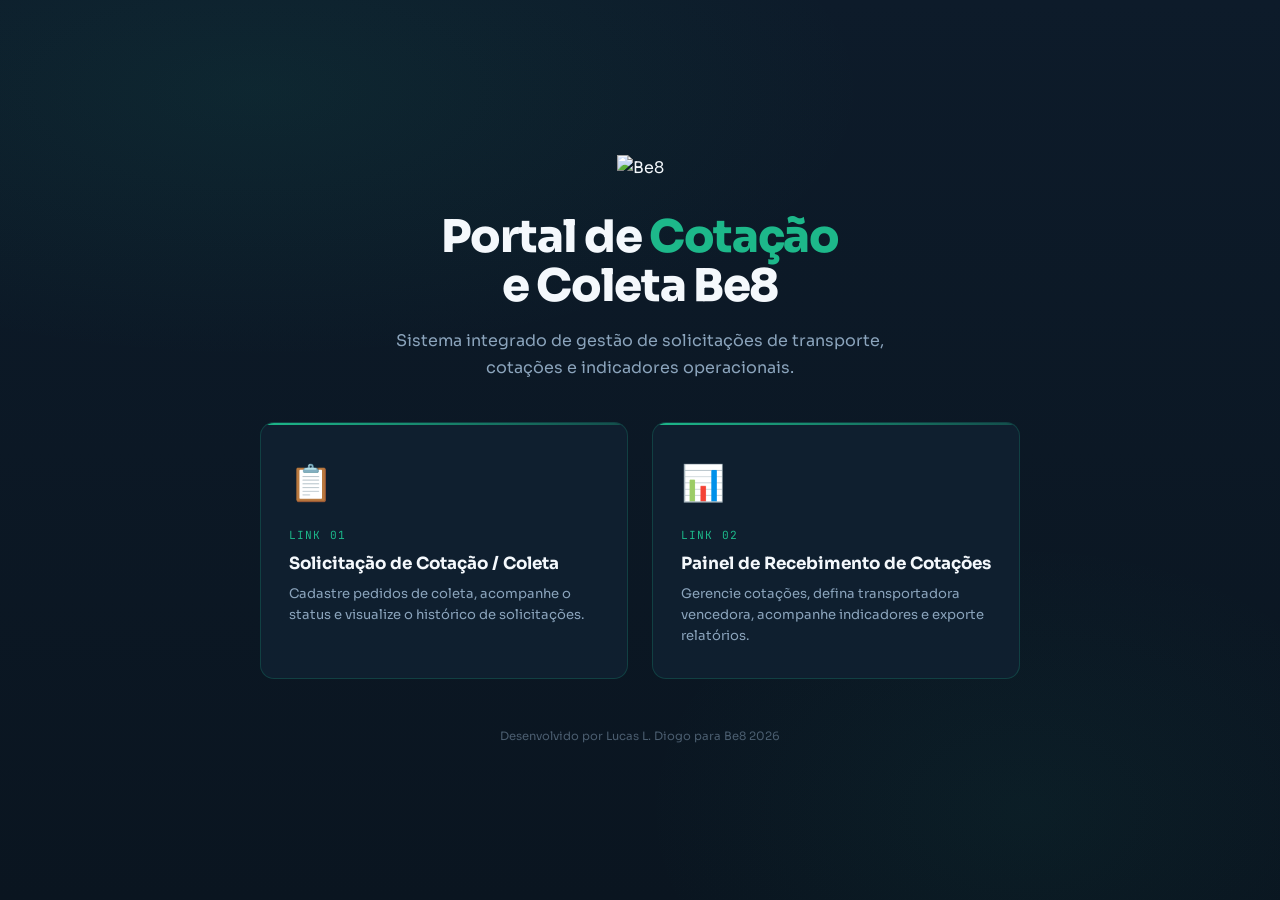
==== index.html @ 76dbeb16 "Add files via upload" ====
<!DOCTYPE html>
<html lang="pt-BR">
<head>
  <meta charset="UTF-8" />
  <meta name="viewport" content="width=device-width, initial-scale=1.0" />
  <title>Portal Be8 — Cotação & Coleta</title>
  <link rel="stylesheet" href="styles.css" />
  <link rel="icon" href="assets/logo-be8.png" />
  <style>
    .landing {
      min-height: 100vh;
      display: flex;
      flex-direction: column;
      align-items: center;
      justify-content: center;
      position: relative;
      z-index: 1;
      padding: 2rem;
      text-align: center;
    }

    .landing-logo { margin-bottom: 2rem; }
    .landing-logo img { height: 70px; object-fit: contain; }

    .landing h1 {
      font-size: clamp(1.8rem, 4vw, 2.8rem);
      font-weight: 800;
      letter-spacing: -0.03em;
      line-height: 1.1;
      margin-bottom: 1rem;
    }

    .landing h1 em {
      font-style: normal;
      color: var(--teal);
    }

    .landing p {
      color: var(--slate);
      font-size: 1rem;
      max-width: 500px;
      margin: 0 auto 2.5rem;
      line-height: 1.7;
    }

    .portal-cards {
      display: grid;
      grid-template-columns: repeat(auto-fit, minmax(280px, 1fr));
      gap: 1.5rem;
      width: 100%;
      max-width: 760px;
      margin-bottom: 3rem;
    }

    .portal-link {
      background: var(--card-bg);
      border: 1px solid var(--card-border);
      border-radius: var(--radius);
      padding: 2rem 1.75rem;
      text-decoration: none;
      color: inherit;
      text-align: left;
      transition: var(--transition);
      position: relative;
      overflow: hidden;
      display: block;
    }

    .portal-link::before {
      content: '';
      position: absolute;
      top: 0; left: 0; right: 0;
      height: 2px;
      background: linear-gradient(90deg, var(--teal), rgba(29,184,138,0.3));
      transition: var(--transition);
    }

    .portal-link:hover {
      border-color: var(--teal-line);
      transform: translateY(-4px);
      box-shadow: 0 12px 40px rgba(0,0,0,0.5), 0 0 0 1px rgba(29,184,138,0.15);
    }

    .portal-link:hover::before { opacity: 1; }

    .link-icon {
      font-size: 2.2rem;
      margin-bottom: 1rem;
      display: block;
    }

    .link-num {
      font-family: var(--font-mono);
      font-size: 0.7rem;
      color: var(--teal);
      text-transform: uppercase;
      letter-spacing: 0.1em;
      margin-bottom: 8px;
    }

    .portal-link h3 {
      font-size: 1.05rem;
      font-weight: 700;
      color: var(--white);
      margin-bottom: 0.5rem;
      line-height: 1.3;
    }

    .portal-link p {
      font-size: 0.82rem;
      color: var(--slate);
      margin: 0;
      line-height: 1.6;
    }

    .link-arrow {
      position: absolute;
      bottom: 1.25rem;
      right: 1.25rem;
      color: var(--teal);
      font-size: 1.1rem;
      opacity: 0;
      transition: var(--transition);
      transform: translateX(-6px);
    }

    .portal-link:hover .link-arrow {
      opacity: 1;
      transform: translateX(0);
    }

    .version-tag {
      font-size: 0.72rem;
      color: var(--slate);
      opacity: 0.5;
    }
  </style>
</head>
<body>
  <div class="landing">
    <div class="landing-logo">
      <img src="assets/logo-be8.png" alt="Be8" />
    </div>

    <h1>Portal de <em>Cotação</em><br>e Coleta Be8</h1>
    <p>Sistema integrado de gestão de solicitações de transporte, cotações e indicadores operacionais.</p>

    <div class="portal-cards">
      <a href="solicitacao.html" class="portal-link">
        <span class="link-icon">📋</span>
        <div class="link-num">Link 01</div>
        <h3>Solicitação de Cotação / Coleta</h3>
        <p>Cadastre pedidos de coleta, acompanhe o status e visualize o histórico de solicitações.</p>
        <span class="link-arrow">→</span>
      </a>

      <a href="painel.html" class="portal-link">
        <span class="link-icon">📊</span>
        <div class="link-num">Link 02</div>
        <h3>Painel de Recebimento de Cotações</h3>
        <p>Gerencie cotações, defina transportadora vencedora, acompanhe indicadores e exporte relatórios.</p>
        <span class="link-arrow">→</span>
      </a>
    </div>

    <div class="version-tag">Desenvolvido por Lucas L. Diogo para Be8 2026</div>
  </div>
</body>
</html>
---- styles.css ----
/* ============================================================
   styles.css — Estilos globais Be8 Portal
   Desenvolvido por Lucas L. Diogo para Be8 2026
   ============================================================ */

@import url('https://fonts.googleapis.com/css2?family=Sora:wght@300;400;500;600;700;800&family=JetBrains+Mono:wght@400;500&display=swap');

/* ─── RESET & VARIABLES ─────────────────────────────────── */
*, *::before, *::after { box-sizing: border-box; margin: 0; padding: 0; }

:root {
  --navy:       #0D1B2A;
  --navy-mid:   #112233;
  --navy-light: #1A3050;
  --teal:       #1DB88A;
  --teal-dark:  #16916C;
  --teal-glow:  rgba(29,184,138,0.18);
  --teal-line:  rgba(29,184,138,0.35);
  --white:      #F4F8FC;
  --white-dim:  rgba(244,248,252,0.65);
  --slate:      #8BA4BC;
  --card-bg:    rgba(17,34,51,0.82);
  --card-border:rgba(29,184,138,0.22);
  --shadow:     0 8px 32px rgba(0,0,0,0.45);
  --shadow-sm:  0 2px 12px rgba(0,0,0,0.3);
  --radius:     14px;
  --radius-sm:  8px;
  --font:       'Sora', sans-serif;
  --font-mono:  'JetBrains Mono', monospace;
  --transition: 0.22s cubic-bezier(.4,0,.2,1);

  /* Status colors */
  --s-atratar:   #64B5F6;
  --s-cotacao:   #FFD54F;
  --s-aprovacao: #CE93D8;
  --s-coleta:    #80DEEA;
  --s-transito:  #FFAB40;
  --s-entregue:  #A5D6A7;
  --s-cancelado: #EF9A9A;
}

html { scroll-behavior: smooth; }

body {
  font-family: var(--font);
  background: var(--navy);
  color: var(--white);
  min-height: 100vh;
  overflow-x: hidden;
  line-height: 1.6;
}

/* ─── BACKGROUND MESH ────────────────────────────────────── */
body::before {
  content: '';
  position: fixed;
  inset: 0;
  background:
    radial-gradient(ellipse 80% 50% at 20% 10%, rgba(29,184,138,0.08) 0%, transparent 60%),
    radial-gradient(ellipse 60% 60% at 80% 90%, rgba(29,184,138,0.05) 0%, transparent 50%),
    linear-gradient(180deg, #0D1B2A 0%, #0a1520 100%);
  pointer-events: none;
  z-index: 0;
}

/* ─── HEADER ─────────────────────────────────────────────── */
.site-header {
  position: sticky;
  top: 0;
  z-index: 100;
  background: rgba(13,27,42,0.92);
  backdrop-filter: blur(16px);
  border-bottom: 1px solid var(--card-border);
  padding: 0 2rem;
  height: 64px;
  display: flex;
  align-items: center;
  justify-content: space-between;
}

.header-logo {
  display: flex;
  align-items: center;
  gap: 12px;
}

.header-logo img {
  height: 38px;
  object-fit: contain;
}

.header-logo .sys-name {
  font-size: 0.75rem;
  font-weight: 500;
  color: var(--slate);
  letter-spacing: 0.08em;
  text-transform: uppercase;
  border-left: 1px solid var(--card-border);
  padding-left: 12px;
  line-height: 1.3;
}

.header-nav {
  display: flex;
  align-items: center;
  gap: 8px;
}

.btn-nav {
  display: flex;
  align-items: center;
  gap: 6px;
  padding: 7px 16px;
  border-radius: var(--radius-sm);
  border: 1px solid var(--card-border);
  background: transparent;
  color: var(--white-dim);
  font-family: var(--font);
  font-size: 0.8rem;
  font-weight: 500;
  cursor: pointer;
  transition: var(--transition);
  text-decoration: none;
}

.btn-nav:hover {
  background: var(--teal-glow);
  border-color: var(--teal);
  color: var(--white);
}

.btn-nav.active {
  background: var(--teal-glow);
  border-color: var(--teal);
  color: var(--teal);
}

/* ─── MAIN LAYOUT ────────────────────────────────────────── */
.main-wrap {
  position: relative;
  z-index: 1;
  min-height: calc(100vh - 64px);
  padding: 2rem;
  max-width: 1600px;
  margin: 0 auto;
}

/* ─── PAGE TITLE ─────────────────────────────────────────── */
.page-title {
  margin-bottom: 2rem;
}

.page-title h1 {
  font-size: 1.7rem;
  font-weight: 700;
  letter-spacing: -0.02em;
  color: var(--white);
  display: flex;
  align-items: center;
  gap: 12px;
}

.page-title h1 .title-icon {
  width: 36px;
  height: 36px;
  background: var(--teal-glow);
  border: 1px solid var(--teal-line);
  border-radius: var(--radius-sm);
  display: flex;
  align-items: center;
  justify-content: center;
  color: var(--teal);
  font-size: 1rem;
}

.page-title p {
  font-size: 0.85rem;
  color: var(--slate);
  margin-top: 4px;
  margin-left: 48px;
}

/* ─── CARDS ──────────────────────────────────────────────── */
.card {
  background: var(--card-bg);
  border: 1px solid var(--card-border);
  border-radius: var(--radius);
  backdrop-filter: blur(12px);
  box-shadow: var(--shadow);
  transition: var(--transition);
}

.card:hover {
  border-color: var(--teal-line);
  box-shadow: 0 8px 40px rgba(0,0,0,0.5), 0 0 0 1px rgba(29,184,138,0.12);
}

.card-header {
  padding: 1.25rem 1.5rem;
  border-bottom: 1px solid var(--card-border);
  display: flex;
  align-items: center;
  justify-content: space-between;
  gap: 12px;
}

.card-header h2 {
  font-size: 0.95rem;
  font-weight: 600;
  color: var(--white);
  display: flex;
  align-items: center;
  gap: 8px;
}

.card-header h2 span.icon {
  color: var(--teal);
}

.card-body {
  padding: 1.5rem;
}

/* ─── KPI CARDS ──────────────────────────────────────────── */
.kpi-grid {
  display: grid;
  grid-template-columns: repeat(auto-fill, minmax(160px, 1fr));
  gap: 1rem;
  margin-bottom: 2rem;
}

.kpi-card {
  background: var(--card-bg);
  border: 1px solid var(--card-border);
  border-radius: var(--radius);
  padding: 1.2rem 1.3rem;
  position: relative;
  overflow: hidden;
  transition: var(--transition);
  cursor: default;
}

.kpi-card::before {
  content: '';
  position: absolute;
  top: 0; left: 0; right: 0;
  height: 2px;
  background: linear-gradient(90deg, var(--teal), transparent);
}

.kpi-card:hover {
  transform: translateY(-2px);
  border-color: var(--teal-line);
  box-shadow: var(--shadow);
}

.kpi-card .kpi-icon {
  font-size: 1.3rem;
  margin-bottom: 10px;
  opacity: 0.7;
}

.kpi-card .kpi-val {
  font-size: 1.8rem;
  font-weight: 700;
  color: var(--white);
  line-height: 1;
  font-variant-numeric: tabular-nums;
}

.kpi-card .kpi-val.green { color: var(--teal); }
.kpi-card .kpi-val.amber { color: #FFD54F; }
.kpi-card .kpi-val.red   { color: #EF9A9A; }

.kpi-card .kpi-label {
  font-size: 0.72rem;
  color: var(--slate);
  text-transform: uppercase;
  letter-spacing: 0.07em;
  margin-top: 6px;
  font-weight: 500;
}

/* ─── FORMS ──────────────────────────────────────────────── */
.form-grid {
  display: grid;
  grid-template-columns: repeat(auto-fill, minmax(260px, 1fr));
  gap: 1rem;
}

.form-grid-2 { grid-template-columns: repeat(2, 1fr); }
.form-grid-3 { grid-template-columns: repeat(3, 1fr); }

.form-group {
  display: flex;
  flex-direction: column;
  gap: 6px;
}

.form-group.full { grid-column: 1 / -1; }
.form-group.span2 { grid-column: span 2; }

label {
  font-size: 0.76rem;
  font-weight: 600;
  color: var(--slate);
  text-transform: uppercase;
  letter-spacing: 0.06em;
}

label .req {
  color: var(--teal);
  margin-left: 2px;
}

input, select, textarea {
  background: rgba(13,27,42,0.8);
  border: 1px solid rgba(139,164,188,0.25);
  border-radius: var(--radius-sm);
  color: var(--white);
  font-family: var(--font);
  font-size: 0.88rem;
  padding: 10px 14px;
  outline: none;
  transition: var(--transition);
  width: 100%;
}

input:focus, select:focus, textarea:focus {
  border-color: var(--teal);
  box-shadow: 0 0 0 3px var(--teal-glow);
}

input.error, select.error, textarea.error {
  border-color: #EF9A9A;
  box-shadow: 0 0 0 3px rgba(239,154,154,0.15);
}

input::placeholder, textarea::placeholder {
  color: var(--slate);
  opacity: 0.5;
}

select option { background: var(--navy-mid); }

textarea { resize: vertical; min-height: 80px; }

.field-error {
  font-size: 0.72rem;
  color: #EF9A9A;
  margin-top: 2px;
}

/* ─── BUTTONS ────────────────────────────────────────────── */
.btn {
  display: inline-flex;
  align-items: center;
  justify-content: center;
  gap: 7px;
  padding: 10px 20px;
  border-radius: var(--radius-sm);
  border: none;
  font-family: var(--font);
  font-size: 0.85rem;
  font-weight: 600;
  cursor: pointer;
  transition: var(--transition);
  white-space: nowrap;
  text-decoration: none;
}

.btn-primary {
  background: linear-gradient(135deg, var(--teal) 0%, var(--teal-dark) 100%);
  color: #fff;
  box-shadow: 0 4px 16px rgba(29,184,138,0.3);
}

.btn-primary:hover {
  transform: translateY(-1px);
  box-shadow: 0 6px 24px rgba(29,184,138,0.45);
}

.btn-secondary {
  background: transparent;
  border: 1px solid var(--card-border);
  color: var(--white-dim);
}

.btn-secondary:hover {
  background: var(--teal-glow);
  border-color: var(--teal);
  color: var(--white);
}

.btn-danger {
  background: rgba(239,154,154,0.12);
  border: 1px solid rgba(239,154,154,0.3);
  color: #EF9A9A;
}

.btn-danger:hover {
  background: rgba(239,154,154,0.22);
}

.btn-icon {
  padding: 8px;
  background: transparent;
  border: 1px solid var(--card-border);
  color: var(--slate);
}

.btn-icon:hover {
  background: var(--teal-glow);
  border-color: var(--teal);
  color: var(--teal);
}

.btn-sm { padding: 6px 14px; font-size: 0.78rem; }
.btn-lg { padding: 13px 28px; font-size: 0.95rem; }

.btn:disabled {
  opacity: 0.45;
  cursor: not-allowed;
  transform: none !important;
}

.btn-row {
  display: flex;
  gap: 10px;
  flex-wrap: wrap;
  align-items: center;
  margin-top: 1.5rem;
}

/* ─── STATUS BADGES ──────────────────────────────────────── */
.badge {
  display: inline-flex;
  align-items: center;
  gap: 5px;
  padding: 3px 10px;
  border-radius: 999px;
  font-size: 0.7rem;
  font-weight: 600;
  letter-spacing: 0.05em;
  text-transform: uppercase;
  white-space: nowrap;
}

.badge::before {
  content: '';
  width: 5px;
  height: 5px;
  border-radius: 50%;
  background: currentColor;
}

.badge-atratar   { background: rgba(100,181,246,0.18); color: var(--s-atratar); border: 1px solid rgba(100,181,246,0.3); }
.badge-cotacao   { background: rgba(255,213,79,0.18);  color: var(--s-cotacao);  border: 1px solid rgba(255,213,79,0.3); }
.badge-aprovacao { background: rgba(206,147,216,0.18); color: var(--s-aprovacao);border: 1px solid rgba(206,147,216,0.3); }
.badge-coleta    { background: rgba(128,222,234,0.18); color: var(--s-coleta);   border: 1px solid rgba(128,222,234,0.3); }
.badge-transito  { background: rgba(255,171,64,0.18);  color: var(--s-transito); border: 1px solid rgba(255,171,64,0.3); }
.badge-entregue  { background: rgba(165,214,167,0.18); color: var(--s-entregue); border: 1px solid rgba(165,214,167,0.3); }
.badge-cancelado { background: rgba(239,154,154,0.18); color: var(--s-cancelado);border: 1px solid rgba(239,154,154,0.3); }

/* ─── TABLE ──────────────────────────────────────────────── */
.table-wrap {
  overflow-x: auto;
  border-radius: var(--radius);
  border: 1px solid var(--card-border);
}

table {
  width: 100%;
  border-collapse: collapse;
  font-size: 0.82rem;
}

thead th {
  background: rgba(13,27,42,0.95);
  color: var(--slate);
  font-size: 0.7rem;
  font-weight: 600;
  text-transform: uppercase;
  letter-spacing: 0.08em;
  padding: 11px 14px;
  text-align: left;
  border-bottom: 1px solid var(--card-border);
  white-space: nowrap;
  cursor: pointer;
  user-select: none;
  transition: var(--transition);
}

thead th:hover { color: var(--teal); }
thead th.sorted { color: var(--teal); }
thead th .sort-icon { margin-left: 4px; opacity: 0.5; }

tbody tr {
  border-bottom: 1px solid rgba(29,184,138,0.08);
  transition: var(--transition);
}

tbody tr:hover { background: rgba(29,184,138,0.05); }

tbody td {
  padding: 10px 14px;
  color: var(--white-dim);
  white-space: nowrap;
  max-width: 200px;
  overflow: hidden;
  text-overflow: ellipsis;
}

tbody td.mono { font-family: var(--font-mono); font-size: 0.78rem; }

.table-actions { display: flex; gap: 6px; }

/* ─── PAGINATION ─────────────────────────────────────────── */
.pagination {
  display: flex;
  align-items: center;
  justify-content: space-between;
  padding: 1rem 1.5rem;
  border-top: 1px solid var(--card-border);
  font-size: 0.8rem;
  color: var(--slate);
}

.pagination-controls {
  display: flex;
  gap: 4px;
}

.page-btn {
  padding: 5px 10px;
  border-radius: var(--radius-sm);
  border: 1px solid var(--card-border);
  background: transparent;
  color: var(--white-dim);
  font-family: var(--font);
  font-size: 0.78rem;
  cursor: pointer;
  transition: var(--transition);
}

.page-btn:hover, .page-btn.active {
  background: var(--teal-glow);
  border-color: var(--teal);
  color: var(--teal);
}

.page-btn:disabled { opacity: 0.35; cursor: not-allowed; }

/* ─── MODAL ──────────────────────────────────────────────── */
.modal-overlay {
  position: fixed;
  inset: 0;
  background: rgba(0,0,0,0.75);
  backdrop-filter: blur(6px);
  z-index: 999;
  display: flex;
  align-items: flex-start;
  justify-content: center;
  padding: 1rem;
  overflow-y: auto;
  animation: fadeIn 0.2s ease;
}

.modal-overlay.hidden { display: none; }

@keyframes fadeIn {
  from { opacity: 0; }
  to   { opacity: 1; }
}

.modal {
  background: var(--navy-mid);
  border: 1px solid var(--card-border);
  border-radius: var(--radius);
  width: 100%;
  max-width: 900px;
  margin: auto;
  box-shadow: 0 24px 80px rgba(0,0,0,0.7);
  animation: slideUp 0.25s cubic-bezier(.4,0,.2,1);
}

@keyframes slideUp {
  from { transform: translateY(30px); opacity: 0; }
  to   { transform: translateY(0);    opacity: 1; }
}

.modal-header {
  padding: 1.25rem 1.5rem;
  border-bottom: 1px solid var(--card-border);
  display: flex;
  align-items: center;
  justify-content: space-between;
}

.modal-header h3 {
  font-size: 1rem;
  font-weight: 600;
  color: var(--white);
  display: flex;
  align-items: center;
  gap: 8px;
}

.modal-close {
  background: none;
  border: 1px solid var(--card-border);
  color: var(--slate);
  border-radius: var(--radius-sm);
  width: 32px;
  height: 32px;
  cursor: pointer;
  font-size: 1.1rem;
  display: flex;
  align-items: center;
  justify-content: center;
  transition: var(--transition);
}

.modal-close:hover { border-color: var(--teal); color: var(--teal); }

.modal-body { padding: 1.5rem; }
.modal-footer {
  padding: 1.25rem 1.5rem;
  border-top: 1px solid var(--card-border);
  display: flex;
  gap: 10px;
  justify-content: flex-end;
}

/* ─── SOLICITAÇÃO CARD (Link 1) ──────────────────────────── */
.soli-card {
  background: var(--card-bg);
  border: 1px solid var(--card-border);
  border-radius: var(--radius);
  padding: 1.25rem 1.5rem;
  transition: var(--transition);
  position: relative;
  overflow: hidden;
}

.soli-card::before {
  content: '';
  position: absolute;
  left: 0; top: 0; bottom: 0;
  width: 3px;
  background: var(--teal);
}

.soli-card:hover { border-color: var(--teal-line); box-shadow: var(--shadow); }

.soli-card-header {
  display: flex;
  align-items: center;
  justify-content: space-between;
  margin-bottom: 1rem;
  flex-wrap: wrap;
  gap: 8px;
}

.soli-card-id {
  font-family: var(--font-mono);
  font-size: 0.8rem;
  color: var(--teal);
  background: var(--teal-glow);
  padding: 3px 10px;
  border-radius: 999px;
  border: 1px solid var(--teal-line);
}

.soli-card-info {
  display: grid;
  grid-template-columns: repeat(auto-fill, minmax(180px, 1fr));
  gap: 0.75rem;
  font-size: 0.82rem;
}

.soli-info-item { display: flex; flex-direction: column; gap: 2px; }
.soli-info-label { font-size: 0.68rem; color: var(--slate); text-transform: uppercase; letter-spacing: 0.06em; font-weight: 600; }
.soli-info-val { color: var(--white); font-weight: 500; }

.soli-winner {
  margin-top: 1rem;
  background: rgba(29,184,138,0.08);
  border: 1px solid var(--teal-line);
  border-radius: var(--radius-sm);
  padding: 0.85rem 1rem;
  font-size: 0.82rem;
  color: var(--teal);
  display: flex;
  align-items: center;
  gap: 8px;
}

/* ─── PAINEL CARD ────────────────────────────────────────── */
.painel-card {
  background: var(--card-bg);
  border: 1px solid var(--card-border);
  border-radius: var(--radius);
  transition: var(--transition);
  overflow: hidden;
}

.painel-card:hover { border-color: var(--teal-line); box-shadow: var(--shadow); }

.painel-card-header {
  padding: 1rem 1.25rem;
  border-bottom: 1px solid var(--card-border);
  display: flex;
  align-items: center;
  justify-content: space-between;
  flex-wrap: wrap;
  gap: 8px;
}

.painel-card-num {
  font-family: var(--font-mono);
  font-size: 0.78rem;
  color: var(--teal);
}

.painel-card-body { padding: 1.25rem; }

.cotacao-row {
  display: grid;
  grid-template-columns: 2fr 2fr 1fr;
  gap: 8px;
  align-items: end;
  margin-bottom: 8px;
}

.cotacao-label {
  font-size: 0.7rem;
  color: var(--slate);
  text-transform: uppercase;
  font-weight: 600;
  letter-spacing: 0.06em;
  margin-bottom: 4px;
}

.winner-select {
  display: flex;
  gap: 6px;
  margin-top: 6px;
}

.winner-btn {
  padding: 4px 10px;
  border-radius: 999px;
  border: 1px solid var(--card-border);
  background: transparent;
  color: var(--slate);
  font-size: 0.72rem;
  font-family: var(--font);
  cursor: pointer;
  transition: var(--transition);
  font-weight: 600;
}

.winner-btn:hover, .winner-btn.selected {
  background: var(--teal-glow);
  border-color: var(--teal);
  color: var(--teal);
}

/* ─── TABS ───────────────────────────────────────────────── */
.tabs {
  display: flex;
  border-bottom: 1px solid var(--card-border);
  margin-bottom: 1.5rem;
  gap: 0;
  overflow-x: auto;
}

.tab {
  padding: 10px 20px;
  border: none;
  background: none;
  color: var(--slate);
  font-family: var(--font);
  font-size: 0.82rem;
  font-weight: 600;
  cursor: pointer;
  border-bottom: 2px solid transparent;
  transition: var(--transition);
  white-space: nowrap;
  display: flex;
  align-items: center;
  gap: 6px;
}

.tab:hover { color: var(--white); }

.tab.active {
  color: var(--teal);
  border-bottom-color: var(--teal);
}

.tab-content { display: none; }
.tab-content.active { display: block; }

/* ─── SECTION DIVIDER ────────────────────────────────────── */
.section-title {
  font-size: 0.72rem;
  font-weight: 700;
  color: var(--teal);
  text-transform: uppercase;
  letter-spacing: 0.1em;
  margin-bottom: 1rem;
  display: flex;
  align-items: center;
  gap: 8px;
}

.section-title::after {
  content: '';
  flex: 1;
  height: 1px;
  background: var(--card-border);
}

/* ─── SEARCH & FILTER BAR ────────────────────────────────── */
.filter-bar {
  display: flex;
  align-items: center;
  gap: 10px;
  flex-wrap: wrap;
  margin-bottom: 1.25rem;
}

.search-input-wrap {
  position: relative;
  flex: 1;
  min-width: 200px;
}

.search-input-wrap input {
  padding-left: 36px;
}

.search-input-wrap .search-icon {
  position: absolute;
  left: 11px;
  top: 50%;
  transform: translateY(-50%);
  color: var(--slate);
  font-size: 0.9rem;
  pointer-events: none;
}

/* ─── UPLOAD ZONE ────────────────────────────────────────── */
.upload-zone {
  border: 2px dashed rgba(139,164,188,0.3);
  border-radius: var(--radius-sm);
  padding: 1.5rem;
  text-align: center;
  cursor: pointer;
  transition: var(--transition);
  color: var(--slate);
  font-size: 0.82rem;
}

.upload-zone:hover, .upload-zone.dragover {
  border-color: var(--teal);
  background: var(--teal-glow);
  color: var(--teal);
}

.upload-zone input[type="file"] { display: none; }

.upload-zone .upload-icon { font-size: 1.8rem; margin-bottom: 8px; }

/* ─── ALERTS ─────────────────────────────────────────────── */
.alert {
  padding: 12px 16px;
  border-radius: var(--radius-sm);
  font-size: 0.82rem;
  display: flex;
  align-items: flex-start;
  gap: 10px;
  animation: fadeIn 0.2s ease;
}

.alert-success { background: rgba(165,214,167,0.12); border: 1px solid rgba(165,214,167,0.3); color: #A5D6A7; }
.alert-error   { background: rgba(239,154,154,0.12); border: 1px solid rgba(239,154,154,0.3); color: #EF9A9A; }
.alert-info    { background: rgba(100,181,246,0.12); border: 1px solid rgba(100,181,246,0.3); color: #64B5F6; }
.alert-warn    { background: rgba(255,213,79,0.12);  border: 1px solid rgba(255,213,79,0.3);  color: #FFD54F; }

/* ─── LOADER ─────────────────────────────────────────────── */
.loader-overlay {
  position: fixed;
  inset: 0;
  background: rgba(13,27,42,0.85);
  backdrop-filter: blur(8px);
  z-index: 9999;
  display: flex;
  flex-direction: column;
  align-items: center;
  justify-content: center;
  gap: 16px;
}

.loader-overlay.hidden { display: none; }

.spinner {
  width: 42px;
  height: 42px;
  border: 3px solid var(--card-border);
  border-top-color: var(--teal);
  border-radius: 50%;
  animation: spin 0.75s linear infinite;
}

@keyframes spin { to { transform: rotate(360deg); } }

.loader-text {
  font-size: 0.85rem;
  color: var(--slate);
  letter-spacing: 0.05em;
}

/* ─── LOGIN SCREEN ───────────────────────────────────────── */
.login-wrap {
  min-height: 100vh;
  display: flex;
  align-items: center;
  justify-content: center;
  padding: 2rem;
  position: relative;
  z-index: 1;
}

.login-box {
  background: var(--card-bg);
  border: 1px solid var(--card-border);
  border-radius: var(--radius);
  padding: 2.5rem;
  width: 100%;
  max-width: 440px;
  text-align: center;
  box-shadow: var(--shadow);
  backdrop-filter: blur(16px);
}

.login-logo {
  margin-bottom: 1.5rem;
}

.login-logo img { height: 52px; object-fit: contain; }

.login-box h2 {
  font-size: 1.1rem;
  font-weight: 700;
  color: var(--white);
  margin-bottom: 0.4rem;
}

.login-box p {
  font-size: 0.82rem;
  color: var(--slate);
  margin-bottom: 2rem;
}

.login-form { text-align: left; display: flex; flex-direction: column; gap: 1rem; }

/* ─── CHARTS ─────────────────────────────────────────────── */
.chart-wrap {
  position: relative;
  height: 240px;
}

.charts-grid {
  display: grid;
  grid-template-columns: repeat(auto-fit, minmax(320px, 1fr));
  gap: 1rem;
  margin-bottom: 2rem;
}

/* ─── FOOTER ─────────────────────────────────────────────── */
.site-footer {
  text-align: center;
  padding: 1.5rem;
  font-size: 0.72rem;
  color: var(--slate);
  border-top: 1px solid var(--card-border);
  margin-top: 2rem;
}

/* ─── RESPONSIVE ─────────────────────────────────────────── */
@media (max-width: 768px) {
  .main-wrap { padding: 1rem; }
  .form-grid { grid-template-columns: 1fr; }
  .form-grid-2, .form-grid-3 { grid-template-columns: 1fr; }
  .kpi-grid { grid-template-columns: repeat(2, 1fr); }
  .cotacao-row { grid-template-columns: 1fr; }
  .filter-bar { flex-direction: column; }
  .charts-grid { grid-template-columns: 1fr; }
  .site-header { padding: 0 1rem; }
  .header-logo .sys-name { display: none; }
  .modal { margin: 0; border-radius: var(--radius) var(--radius) 0 0; }
}

/* ─── SCROLLBAR ──────────────────────────────────────────── */
::-webkit-scrollbar { width: 6px; height: 6px; }
::-webkit-scrollbar-track { background: var(--navy); }
::-webkit-scrollbar-thumb { background: rgba(139,164,188,0.3); border-radius: 3px; }
::-webkit-scrollbar-thumb:hover { background: var(--teal); }

/* ─── UTILITIES ──────────────────────────────────────────── */
.hidden { display: none !important; }
.flex { display: flex; }
.flex-center { display: flex; align-items: center; justify-content: center; }
.gap-8 { gap: 8px; }
.gap-12 { gap: 12px; }
.mt-1 { margin-top: 1rem; }
.mt-2 { margin-top: 2rem; }
.mb-1 { margin-bottom: 1rem; }
.mb-2 { margin-bottom: 2rem; }
.text-teal { color: var(--teal); }
.text-slate { color: var(--slate); }
.text-sm { font-size: 0.8rem; }
.text-xs { font-size: 0.72rem; }
.mono { font-family: var(--font-mono); }
.bold { font-weight: 700; }
.w-full { width: 100%; }
.grid-2 { display: grid; grid-template-columns: 1fr 1fr; gap: 1rem; }
.grid-3 { display: grid; grid-template-columns: 1fr 1fr 1fr; gap: 1rem; }
.separator { height: 1px; background: var(--card-border); margin: 1.5rem 0; }
.empty-state {
  text-align: center;
  padding: 3rem 1rem;
  color: var(--slate);
}
.empty-state .empty-icon { font-size: 2.5rem; margin-bottom: 1rem; opacity: 0.5; }
.empty-state p { font-size: 0.85rem; }
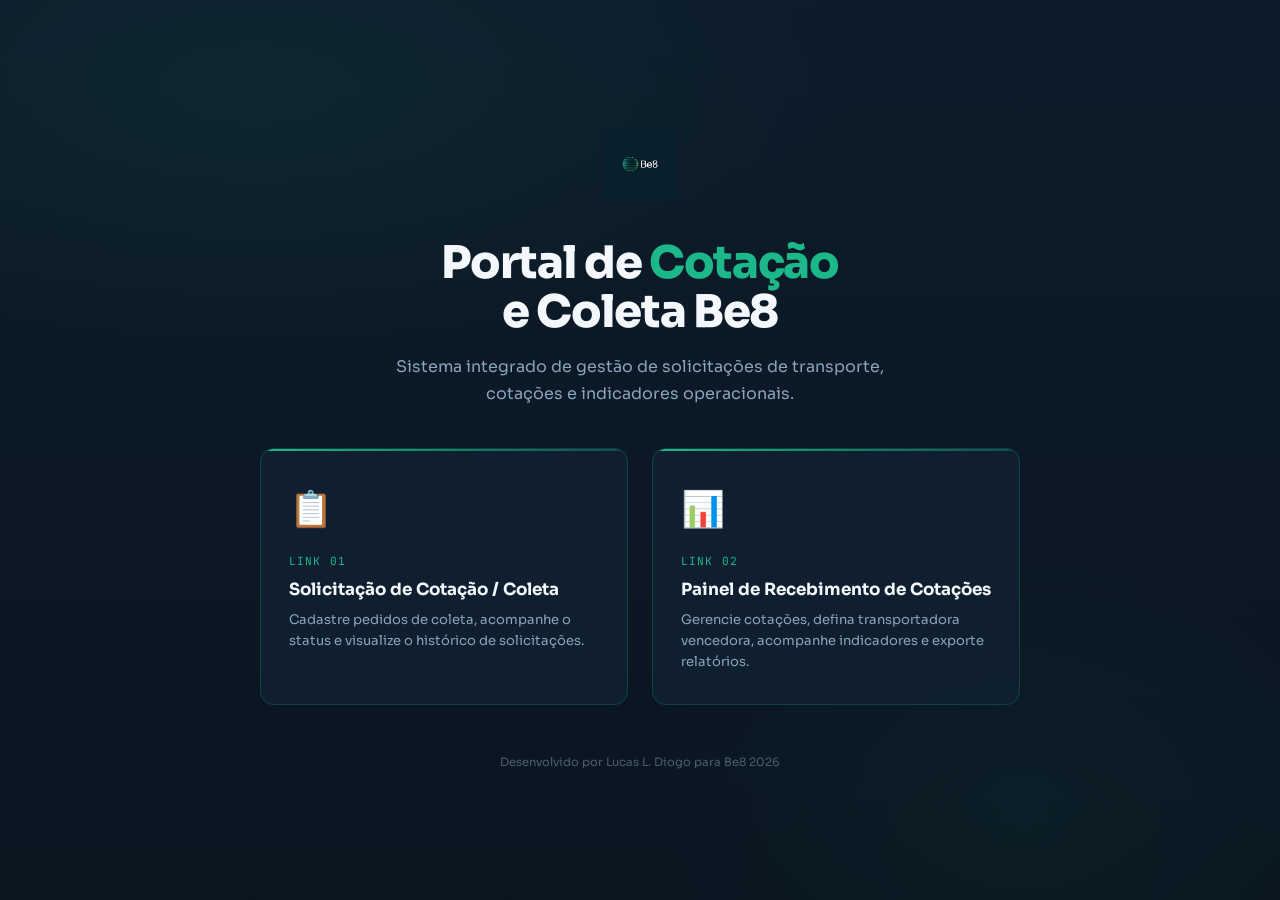
==== commit bff8cac0: "Add files via upload" ====
--- a/index.html
+++ b/index.html
@@ -4,8 +4,8 @@
   <meta charset="UTF-8" />
   <meta name="viewport" content="width=device-width, initial-scale=1.0" />
   <title>Portal Be8 — Cotação & Coleta</title>
-  <link rel="stylesheet" href="styles.css" />
-  <link rel="icon" href="assets/logo-be8.png" />
+  <link rel="stylesheet" href="estilos.css" />
+  <link rel="icon" href="assetslogo-be8.png.png" />
   <style>
     .landing {
       min-height: 100vh;
@@ -139,14 +139,14 @@
 <body>
   <div class="landing">
     <div class="landing-logo">
-      <img src="assets/logo-be8.png" alt="Be8" />
+      <img src="assetslogo-be8.png.png" alt="Be8" />
     </div>
 
     <h1>Portal de <em>Cotação</em><br>e Coleta Be8</h1>
     <p>Sistema integrado de gestão de solicitações de transporte, cotações e indicadores operacionais.</p>
 
     <div class="portal-cards">
-      <a href="solicitacao.html" class="portal-link">
+      <a href="solicitar.html" class="portal-link">
         <span class="link-icon">📋</span>
         <div class="link-num">Link 01</div>
         <h3>Solicitação de Cotação / Coleta</h3>
--- a/estilos.css
+++ b/estilos.css
@@ -0,0 +1,1039 @@
+/* ============================================================
+   styles.css — Estilos globais Be8 Portal
+   Desenvolvido por Lucas L. Diogo para Be8 2026
+   ============================================================ */
+
+@import url('https://fonts.googleapis.com/css2?family=Sora:wght@300;400;500;600;700;800&family=JetBrains+Mono:wght@400;500&display=swap');
+
+/* ─── RESET & VARIABLES ─────────────────────────────────── */
+*, *::before, *::after { box-sizing: border-box; margin: 0; padding: 0; }
+
+:root {
+  --navy:       #0D1B2A;
+  --navy-mid:   #112233;
+  --navy-light: #1A3050;
+  --teal:       #1DB88A;
+  --teal-dark:  #16916C;
+  --teal-glow:  rgba(29,184,138,0.18);
+  --teal-line:  rgba(29,184,138,0.35);
+  --white:      #F4F8FC;
+  --white-dim:  rgba(244,248,252,0.65);
+  --slate:      #8BA4BC;
+  --card-bg:    rgba(17,34,51,0.82);
+  --card-border:rgba(29,184,138,0.22);
+  --shadow:     0 8px 32px rgba(0,0,0,0.45);
+  --shadow-sm:  0 2px 12px rgba(0,0,0,0.3);
+  --radius:     14px;
+  --radius-sm:  8px;
+  --font:       'Sora', sans-serif;
+  --font-mono:  'JetBrains Mono', monospace;
+  --transition: 0.22s cubic-bezier(.4,0,.2,1);
+
+  /* Status colors */
+  --s-atratar:   #64B5F6;
+  --s-cotacao:   #FFD54F;
+  --s-aprovacao: #CE93D8;
+  --s-coleta:    #80DEEA;
+  --s-transito:  #FFAB40;
+  --s-entregue:  #A5D6A7;
+  --s-cancelado: #EF9A9A;
+}
+
+html { scroll-behavior: smooth; }
+
+body {
+  font-family: var(--font);
+  background: var(--navy);
+  color: var(--white);
+  min-height: 100vh;
+  overflow-x: hidden;
+  line-height: 1.6;
+}
+
+/* ─── BACKGROUND MESH ────────────────────────────────────── */
+body::before {
+  content: '';
+  position: fixed;
+  inset: 0;
+  background:
+    radial-gradient(ellipse 80% 50% at 20% 10%, rgba(29,184,138,0.08) 0%, transparent 60%),
+    radial-gradient(ellipse 60% 60% at 80% 90%, rgba(29,184,138,0.05) 0%, transparent 50%),
+    linear-gradient(180deg, #0D1B2A 0%, #0a1520 100%);
+  pointer-events: none;
+  z-index: 0;
+}
+
+/* ─── HEADER ─────────────────────────────────────────────── */
+.site-header {
+  position: sticky;
+  top: 0;
+  z-index: 100;
+  background: rgba(13,27,42,0.92);
+  backdrop-filter: blur(16px);
+  border-bottom: 1px solid var(--card-border);
+  padding: 0 2rem;
+  height: 64px;
+  display: flex;
+  align-items: center;
+  justify-content: space-between;
+}
+
+.header-logo {
+  display: flex;
+  align-items: center;
+  gap: 12px;
+}
+
+.header-logo img {
+  height: 38px;
+  object-fit: contain;
+}
+
+.header-logo .sys-name {
+  font-size: 0.75rem;
+  font-weight: 500;
+  color: var(--slate);
+  letter-spacing: 0.08em;
+  text-transform: uppercase;
+  border-left: 1px solid var(--card-border);
+  padding-left: 12px;
+  line-height: 1.3;
+}
+
+.header-nav {
+  display: flex;
+  align-items: center;
+  gap: 8px;
+}
+
+.btn-nav {
+  display: flex;
+  align-items: center;
+  gap: 6px;
+  padding: 7px 16px;
+  border-radius: var(--radius-sm);
+  border: 1px solid var(--card-border);
+  background: transparent;
+  color: var(--white-dim);
+  font-family: var(--font);
+  font-size: 0.8rem;
+  font-weight: 500;
+  cursor: pointer;
+  transition: var(--transition);
+  text-decoration: none;
+}
+
+.btn-nav:hover {
+  background: var(--teal-glow);
+  border-color: var(--teal);
+  color: var(--white);
+}
+
+.btn-nav.active {
+  background: var(--teal-glow);
+  border-color: var(--teal);
+  color: var(--teal);
+}
+
+/* ─── MAIN LAYOUT ────────────────────────────────────────── */
+.main-wrap {
+  position: relative;
+  z-index: 1;
+  min-height: calc(100vh - 64px);
+  padding: 2rem;
+  max-width: 1600px;
+  margin: 0 auto;
+}
+
+/* ─── PAGE TITLE ─────────────────────────────────────────── */
+.page-title {
+  margin-bottom: 2rem;
+}
+
+.page-title h1 {
+  font-size: 1.7rem;
+  font-weight: 700;
+  letter-spacing: -0.02em;
+  color: var(--white);
+  display: flex;
+  align-items: center;
+  gap: 12px;
+}
+
+.page-title h1 .title-icon {
+  width: 36px;
+  height: 36px;
+  background: var(--teal-glow);
+  border: 1px solid var(--teal-line);
+  border-radius: var(--radius-sm);
+  display: flex;
+  align-items: center;
+  justify-content: center;
+  color: var(--teal);
+  font-size: 1rem;
+}
+
+.page-title p {
+  font-size: 0.85rem;
+  color: var(--slate);
+  margin-top: 4px;
+  margin-left: 48px;
+}
+
+/* ─── CARDS ──────────────────────────────────────────────── */
+.card {
+  background: var(--card-bg);
+  border: 1px solid var(--card-border);
+  border-radius: var(--radius);
+  backdrop-filter: blur(12px);
+  box-shadow: var(--shadow);
+  transition: var(--transition);
+}
+
+.card:hover {
+  border-color: var(--teal-line);
+  box-shadow: 0 8px 40px rgba(0,0,0,0.5), 0 0 0 1px rgba(29,184,138,0.12);
+}
+
+.card-header {
+  padding: 1.25rem 1.5rem;
+  border-bottom: 1px solid var(--card-border);
+  display: flex;
+  align-items: center;
+  justify-content: space-between;
+  gap: 12px;
+}
+
+.card-header h2 {
+  font-size: 0.95rem;
+  font-weight: 600;
+  color: var(--white);
+  display: flex;
+  align-items: center;
+  gap: 8px;
+}
+
+.card-header h2 span.icon {
+  color: var(--teal);
+}
+
+.card-body {
+  padding: 1.5rem;
+}
+
+/* ─── KPI CARDS ──────────────────────────────────────────── */
+.kpi-grid {
+  display: grid;
+  grid-template-columns: repeat(auto-fill, minmax(160px, 1fr));
+  gap: 1rem;
+  margin-bottom: 2rem;
+}
+
+.kpi-card {
+  background: var(--card-bg);
+  border: 1px solid var(--card-border);
+  border-radius: var(--radius);
+  padding: 1.2rem 1.3rem;
+  position: relative;
+  overflow: hidden;
+  transition: var(--transition);
+  cursor: default;
+}
+
+.kpi-card::before {
+  content: '';
+  position: absolute;
+  top: 0; left: 0; right: 0;
+  height: 2px;
+  background: linear-gradient(90deg, var(--teal), transparent);
+}
+
+.kpi-card:hover {
+  transform: translateY(-2px);
+  border-color: var(--teal-line);
+  box-shadow: var(--shadow);
+}
+
+.kpi-card .kpi-icon {
+  font-size: 1.3rem;
+  margin-bottom: 10px;
+  opacity: 0.7;
+}
+
+.kpi-card .kpi-val {
+  font-size: 1.8rem;
+  font-weight: 700;
+  color: var(--white);
+  line-height: 1;
+  font-variant-numeric: tabular-nums;
+}
+
+.kpi-card .kpi-val.green { color: var(--teal); }
+.kpi-card .kpi-val.amber { color: #FFD54F; }
+.kpi-card .kpi-val.red   { color: #EF9A9A; }
+
+.kpi-card .kpi-label {
+  font-size: 0.72rem;
+  color: var(--slate);
+  text-transform: uppercase;
+  letter-spacing: 0.07em;
+  margin-top: 6px;
+  font-weight: 500;
+}
+
+/* ─── FORMS ──────────────────────────────────────────────── */
+.form-grid {
+  display: grid;
+  grid-template-columns: repeat(auto-fill, minmax(260px, 1fr));
+  gap: 1rem;
+}
+
+.form-grid-2 { grid-template-columns: repeat(2, 1fr); }
+.form-grid-3 { grid-template-columns: repeat(3, 1fr); }
+
+.form-group {
+  display: flex;
+  flex-direction: column;
+  gap: 6px;
+}
+
+.form-group.full { grid-column: 1 / -1; }
+.form-group.span2 { grid-column: span 2; }
+
+label {
+  font-size: 0.76rem;
+  font-weight: 600;
+  color: var(--slate);
+  text-transform: uppercase;
+  letter-spacing: 0.06em;
+}
+
+label .req {
+  color: var(--teal);
+  margin-left: 2px;
+}
+
+input, select, textarea {
+  background: rgba(13,27,42,0.8);
+  border: 1px solid rgba(139,164,188,0.25);
+  border-radius: var(--radius-sm);
+  color: var(--white);
+  font-family: var(--font);
+  font-size: 0.88rem;
+  padding: 10px 14px;
+  outline: none;
+  transition: var(--transition);
+  width: 100%;
+}
+
+input:focus, select:focus, textarea:focus {
+  border-color: var(--teal);
+  box-shadow: 0 0 0 3px var(--teal-glow);
+}
+
+input.error, select.error, textarea.error {
+  border-color: #EF9A9A;
+  box-shadow: 0 0 0 3px rgba(239,154,154,0.15);
+}
+
+input::placeholder, textarea::placeholder {
+  color: var(--slate);
+  opacity: 0.5;
+}
+
+select option { background: var(--navy-mid); }
+
+textarea { resize: vertical; min-height: 80px; }
+
+.field-error {
+  font-size: 0.72rem;
+  color: #EF9A9A;
+  margin-top: 2px;
+}
+
+/* ─── BUTTONS ────────────────────────────────────────────── */
+.btn {
+  display: inline-flex;
+  align-items: center;
+  justify-content: center;
+  gap: 7px;
+  padding: 10px 20px;
+  border-radius: var(--radius-sm);
+  border: none;
+  font-family: var(--font);
+  font-size: 0.85rem;
+  font-weight: 600;
+  cursor: pointer;
+  transition: var(--transition);
+  white-space: nowrap;
+  text-decoration: none;
+}
+
+.btn-primary {
+  background: linear-gradient(135deg, var(--teal) 0%, var(--teal-dark) 100%);
+  color: #fff;
+  box-shadow: 0 4px 16px rgba(29,184,138,0.3);
+}
+
+.btn-primary:hover {
+  transform: translateY(-1px);
+  box-shadow: 0 6px 24px rgba(29,184,138,0.45);
+}
+
+.btn-secondary {
+  background: transparent;
+  border: 1px solid var(--card-border);
+  color: var(--white-dim);
+}
+
+.btn-secondary:hover {
+  background: var(--teal-glow);
+  border-color: var(--teal);
+  color: var(--white);
+}
+
+.btn-danger {
+  background: rgba(239,154,154,0.12);
+  border: 1px solid rgba(239,154,154,0.3);
+  color: #EF9A9A;
+}
+
+.btn-danger:hover {
+  background: rgba(239,154,154,0.22);
+}
+
+.btn-icon {
+  padding: 8px;
+  background: transparent;
+  border: 1px solid var(--card-border);
+  color: var(--slate);
+}
+
+.btn-icon:hover {
+  background: var(--teal-glow);
+  border-color: var(--teal);
+  color: var(--teal);
+}
+
+.btn-sm { padding: 6px 14px; font-size: 0.78rem; }
+.btn-lg { padding: 13px 28px; font-size: 0.95rem; }
+
+.btn:disabled {
+  opacity: 0.45;
+  cursor: not-allowed;
+  transform: none !important;
+}
+
+.btn-row {
+  display: flex;
+  gap: 10px;
+  flex-wrap: wrap;
+  align-items: center;
+  margin-top: 1.5rem;
+}
+
+/* ─── STATUS BADGES ──────────────────────────────────────── */
+.badge {
+  display: inline-flex;
+  align-items: center;
+  gap: 5px;
+  padding: 3px 10px;
+  border-radius: 999px;
+  font-size: 0.7rem;
+  font-weight: 600;
+  letter-spacing: 0.05em;
+  text-transform: uppercase;
+  white-space: nowrap;
+}
+
+.badge::before {
+  content: '';
+  width: 5px;
+  height: 5px;
+  border-radius: 50%;
+  background: currentColor;
+}
+
+.badge-atratar   { background: rgba(100,181,246,0.18); color: var(--s-atratar); border: 1px solid rgba(100,181,246,0.3); }
+.badge-cotacao   { background: rgba(255,213,79,0.18);  color: var(--s-cotacao);  border: 1px solid rgba(255,213,79,0.3); }
+.badge-aprovacao { background: rgba(206,147,216,0.18); color: var(--s-aprovacao);border: 1px solid rgba(206,147,216,0.3); }
+.badge-coleta    { background: rgba(128,222,234,0.18); color: var(--s-coleta);   border: 1px solid rgba(128,222,234,0.3); }
+.badge-transito  { background: rgba(255,171,64,0.18);  color: var(--s-transito); border: 1px solid rgba(255,171,64,0.3); }
+.badge-entregue  { background: rgba(165,214,167,0.18); color: var(--s-entregue); border: 1px solid rgba(165,214,167,0.3); }
+.badge-cancelado { background: rgba(239,154,154,0.18); color: var(--s-cancelado);border: 1px solid rgba(239,154,154,0.3); }
+
+/* ─── TABLE ──────────────────────────────────────────────── */
+.table-wrap {
+  overflow-x: auto;
+  border-radius: var(--radius);
+  border: 1px solid var(--card-border);
+}
+
+table {
+  width: 100%;
+  border-collapse: collapse;
+  font-size: 0.82rem;
+}
+
+thead th {
+  background: rgba(13,27,42,0.95);
+  color: var(--slate);
+  font-size: 0.7rem;
+  font-weight: 600;
+  text-transform: uppercase;
+  letter-spacing: 0.08em;
+  padding: 11px 14px;
+  text-align: left;
+  border-bottom: 1px solid var(--card-border);
+  white-space: nowrap;
+  cursor: pointer;
+  user-select: none;
+  transition: var(--transition);
+}
+
+thead th:hover { color: var(--teal); }
+thead th.sorted { color: var(--teal); }
+thead th .sort-icon { margin-left: 4px; opacity: 0.5; }
+
+tbody tr {
+  border-bottom: 1px solid rgba(29,184,138,0.08);
+  transition: var(--transition);
+}
+
+tbody tr:hover { background: rgba(29,184,138,0.05); }
+
+tbody td {
+  padding: 10px 14px;
+  color: var(--white-dim);
+  white-space: nowrap;
+  max-width: 200px;
+  overflow: hidden;
+  text-overflow: ellipsis;
+}
+
+tbody td.mono { font-family: var(--font-mono); font-size: 0.78rem; }
+
+.table-actions { display: flex; gap: 6px; }
+
+/* ─── PAGINATION ─────────────────────────────────────────── */
+.pagination {
+  display: flex;
+  align-items: center;
+  justify-content: space-between;
+  padding: 1rem 1.5rem;
+  border-top: 1px solid var(--card-border);
+  font-size: 0.8rem;
+  color: var(--slate);
+}
+
+.pagination-controls {
+  display: flex;
+  gap: 4px;
+}
+
+.page-btn {
+  padding: 5px 10px;
+  border-radius: var(--radius-sm);
+  border: 1px solid var(--card-border);
+  background: transparent;
+  color: var(--white-dim);
+  font-family: var(--font);
+  font-size: 0.78rem;
+  cursor: pointer;
+  transition: var(--transition);
+}
+
+.page-btn:hover, .page-btn.active {
+  background: var(--teal-glow);
+  border-color: var(--teal);
+  color: var(--teal);
+}
+
+.page-btn:disabled { opacity: 0.35; cursor: not-allowed; }
+
+/* ─── MODAL ──────────────────────────────────────────────── */
+.modal-overlay {
+  position: fixed;
+  inset: 0;
+  background: rgba(0,0,0,0.75);
+  backdrop-filter: blur(6px);
+  z-index: 999;
+  display: flex;
+  align-items: flex-start;
+  justify-content: center;
+  padding: 1rem;
+  overflow-y: auto;
+  animation: fadeIn 0.2s ease;
+}
+
+.modal-overlay.hidden { display: none; }
+
+@keyframes fadeIn {
+  from { opacity: 0; }
+  to   { opacity: 1; }
+}
+
+.modal {
+  background: var(--navy-mid);
+  border: 1px solid var(--card-border);
+  border-radius: var(--radius);
+  width: 100%;
+  max-width: 900px;
+  margin: auto;
+  box-shadow: 0 24px 80px rgba(0,0,0,0.7);
+  animation: slideUp 0.25s cubic-bezier(.4,0,.2,1);
+}
+
+@keyframes slideUp {
+  from { transform: translateY(30px); opacity: 0; }
+  to   { transform: translateY(0);    opacity: 1; }
+}
+
+.modal-header {
+  padding: 1.25rem 1.5rem;
+  border-bottom: 1px solid var(--card-border);
+  display: flex;
+  align-items: center;
+  justify-content: space-between;
+}
+
+.modal-header h3 {
+  font-size: 1rem;
+  font-weight: 600;
+  color: var(--white);
+  display: flex;
+  align-items: center;
+  gap: 8px;
+}
+
+.modal-close {
+  background: none;
+  border: 1px solid var(--card-border);
+  color: var(--slate);
+  border-radius: var(--radius-sm);
+  width: 32px;
+  height: 32px;
+  cursor: pointer;
+  font-size: 1.1rem;
+  display: flex;
+  align-items: center;
+  justify-content: center;
+  transition: var(--transition);
+}
+
+.modal-close:hover { border-color: var(--teal); color: var(--teal); }
+
+.modal-body { padding: 1.5rem; }
+.modal-footer {
+  padding: 1.25rem 1.5rem;
+  border-top: 1px solid var(--card-border);
+  display: flex;
+  gap: 10px;
+  justify-content: flex-end;
+}
+
+/* ─── SOLICITAÇÃO CARD (Link 1) ──────────────────────────── */
+.soli-card {
+  background: var(--card-bg);
+  border: 1px solid var(--card-border);
+  border-radius: var(--radius);
+  padding: 1.25rem 1.5rem;
+  transition: var(--transition);
+  position: relative;
+  overflow: hidden;
+}
+
+.soli-card::before {
+  content: '';
+  position: absolute;
+  left: 0; top: 0; bottom: 0;
+  width: 3px;
+  background: var(--teal);
+}
+
+.soli-card:hover { border-color: var(--teal-line); box-shadow: var(--shadow); }
+
+.soli-card-header {
+  display: flex;
+  align-items: center;
+  justify-content: space-between;
+  margin-bottom: 1rem;
+  flex-wrap: wrap;
+  gap: 8px;
+}
+
+.soli-card-id {
+  font-family: var(--font-mono);
+  font-size: 0.8rem;
+  color: var(--teal);
+  background: var(--teal-glow);
+  padding: 3px 10px;
+  border-radius: 999px;
+  border: 1px solid var(--teal-line);
+}
+
+.soli-card-info {
+  display: grid;
+  grid-template-columns: repeat(auto-fill, minmax(180px, 1fr));
+  gap: 0.75rem;
+  font-size: 0.82rem;
+}
+
+.soli-info-item { display: flex; flex-direction: column; gap: 2px; }
+.soli-info-label { font-size: 0.68rem; color: var(--slate); text-transform: uppercase; letter-spacing: 0.06em; font-weight: 600; }
+.soli-info-val { color: var(--white); font-weight: 500; }
+
+.soli-winner {
+  margin-top: 1rem;
+  background: rgba(29,184,138,0.08);
+  border: 1px solid var(--teal-line);
+  border-radius: var(--radius-sm);
+  padding: 0.85rem 1rem;
+  font-size: 0.82rem;
+  color: var(--teal);
+  display: flex;
+  align-items: center;
+  gap: 8px;
+}
+
+/* ─── PAINEL CARD ────────────────────────────────────────── */
+.painel-card {
+  background: var(--card-bg);
+  border: 1px solid var(--card-border);
+  border-radius: var(--radius);
+  transition: var(--transition);
+  overflow: hidden;
+}
+
+.painel-card:hover { border-color: var(--teal-line); box-shadow: var(--shadow); }
+
+.painel-card-header {
+  padding: 1rem 1.25rem;
+  border-bottom: 1px solid var(--card-border);
+  display: flex;
+  align-items: center;
+  justify-content: space-between;
+  flex-wrap: wrap;
+  gap: 8px;
+}
+
+.painel-card-num {
+  font-family: var(--font-mono);
+  font-size: 0.78rem;
+  color: var(--teal);
+}
+
+.painel-card-body { padding: 1.25rem; }
+
+.cotacao-row {
+  display: grid;
+  grid-template-columns: 2fr 2fr 1fr;
+  gap: 8px;
+  align-items: end;
+  margin-bottom: 8px;
+}
+
+.cotacao-label {
+  font-size: 0.7rem;
+  color: var(--slate);
+  text-transform: uppercase;
+  font-weight: 600;
+  letter-spacing: 0.06em;
+  margin-bottom: 4px;
+}
+
+.winner-select {
+  display: flex;
+  gap: 6px;
+  margin-top: 6px;
+}
+
+.winner-btn {
+  padding: 4px 10px;
+  border-radius: 999px;
+  border: 1px solid var(--card-border);
+  background: transparent;
+  color: var(--slate);
+  font-size: 0.72rem;
+  font-family: var(--font);
+  cursor: pointer;
+  transition: var(--transition);
+  font-weight: 600;
+}
+
+.winner-btn:hover, .winner-btn.selected {
+  background: var(--teal-glow);
+  border-color: var(--teal);
+  color: var(--teal);
+}
+
+/* ─── TABS ───────────────────────────────────────────────── */
+.tabs {
+  display: flex;
+  border-bottom: 1px solid var(--card-border);
+  margin-bottom: 1.5rem;
+  gap: 0;
+  overflow-x: auto;
+}
+
+.tab {
+  padding: 10px 20px;
+  border: none;
+  background: none;
+  color: var(--slate);
+  font-family: var(--font);
+  font-size: 0.82rem;
+  font-weight: 600;
+  cursor: pointer;
+  border-bottom: 2px solid transparent;
+  transition: var(--transition);
+  white-space: nowrap;
+  display: flex;
+  align-items: center;
+  gap: 6px;
+}
+
+.tab:hover { color: var(--white); }
+
+.tab.active {
+  color: var(--teal);
+  border-bottom-color: var(--teal);
+}
+
+.tab-content { display: none; }
+.tab-content.active { display: block; }
+
+/* ─── SECTION DIVIDER ────────────────────────────────────── */
+.section-title {
+  font-size: 0.72rem;
+  font-weight: 700;
+  color: var(--teal);
+  text-transform: uppercase;
+  letter-spacing: 0.1em;
+  margin-bottom: 1rem;
+  display: flex;
+  align-items: center;
+  gap: 8px;
+}
+
+.section-title::after {
+  content: '';
+  flex: 1;
+  height: 1px;
+  background: var(--card-border);
+}
+
+/* ─── SEARCH & FILTER BAR ────────────────────────────────── */
+.filter-bar {
+  display: flex;
+  align-items: center;
+  gap: 10px;
+  flex-wrap: wrap;
+  margin-bottom: 1.25rem;
+}
+
+.search-input-wrap {
+  position: relative;
+  flex: 1;
+  min-width: 200px;
+}
+
+.search-input-wrap input {
+  padding-left: 36px;
+}
+
+.search-input-wrap .search-icon {
+  position: absolute;
+  left: 11px;
+  top: 50%;
+  transform: translateY(-50%);
+  color: var(--slate);
+  font-size: 0.9rem;
+  pointer-events: none;
+}
+
+/* ─── UPLOAD ZONE ────────────────────────────────────────── */
+.upload-zone {
+  border: 2px dashed rgba(139,164,188,0.3);
+  border-radius: var(--radius-sm);
+  padding: 1.5rem;
+  text-align: center;
+  cursor: pointer;
+  transition: var(--transition);
+  color: var(--slate);
+  font-size: 0.82rem;
+}
+
+.upload-zone:hover, .upload-zone.dragover {
+  border-color: var(--teal);
+  background: var(--teal-glow);
+  color: var(--teal);
+}
+
+.upload-zone input[type="file"] { display: none; }
+
+.upload-zone .upload-icon { font-size: 1.8rem; margin-bottom: 8px; }
+
+/* ─── ALERTS ─────────────────────────────────────────────── */
+.alert {
+  padding: 12px 16px;
+  border-radius: var(--radius-sm);
+  font-size: 0.82rem;
+  display: flex;
+  align-items: flex-start;
+  gap: 10px;
+  animation: fadeIn 0.2s ease;
+}
+
+.alert-success { background: rgba(165,214,167,0.12); border: 1px solid rgba(165,214,167,0.3); color: #A5D6A7; }
+.alert-error   { background: rgba(239,154,154,0.12); border: 1px solid rgba(239,154,154,0.3); color: #EF9A9A; }
+.alert-info    { background: rgba(100,181,246,0.12); border: 1px solid rgba(100,181,246,0.3); color: #64B5F6; }
+.alert-warn    { background: rgba(255,213,79,0.12);  border: 1px solid rgba(255,213,79,0.3);  color: #FFD54F; }
+
+/* ─── LOADER ─────────────────────────────────────────────── */
+.loader-overlay {
+  position: fixed;
+  inset: 0;
+  background: rgba(13,27,42,0.85);
+  backdrop-filter: blur(8px);
+  z-index: 9999;
+  display: flex;
+  flex-direction: column;
+  align-items: center;
+  justify-content: center;
+  gap: 16px;
+}
+
+.loader-overlay.hidden { display: none; }
+
+.spinner {
+  width: 42px;
+  height: 42px;
+  border: 3px solid var(--card-border);
+  border-top-color: var(--teal);
+  border-radius: 50%;
+  animation: spin 0.75s linear infinite;
+}
+
+@keyframes spin { to { transform: rotate(360deg); } }
+
+.loader-text {
+  font-size: 0.85rem;
+  color: var(--slate);
+  letter-spacing: 0.05em;
+}
+
+/* ─── LOGIN SCREEN ───────────────────────────────────────── */
+.login-wrap {
+  min-height: 100vh;
+  display: flex;
+  align-items: center;
+  justify-content: center;
+  padding: 2rem;
+  position: relative;
+  z-index: 1;
+}
+
+.login-box {
+  background: var(--card-bg);
+  border: 1px solid var(--card-border);
+  border-radius: var(--radius);
+  padding: 2.5rem;
+  width: 100%;
+  max-width: 440px;
+  text-align: center;
+  box-shadow: var(--shadow);
+  backdrop-filter: blur(16px);
+}
+
+.login-logo {
+  margin-bottom: 1.5rem;
+}
+
+.login-logo img { height: 52px; object-fit: contain; }
+
+.login-box h2 {
+  font-size: 1.1rem;
+  font-weight: 700;
+  color: var(--white);
+  margin-bottom: 0.4rem;
+}
+
+.login-box p {
+  font-size: 0.82rem;
+  color: var(--slate);
+  margin-bottom: 2rem;
+}
+
+.login-form { text-align: left; display: flex; flex-direction: column; gap: 1rem; }
+
+/* ─── CHARTS ─────────────────────────────────────────────── */
+.chart-wrap {
+  position: relative;
+  height: 240px;
+}
+
+.charts-grid {
+  display: grid;
+  grid-template-columns: repeat(auto-fit, minmax(320px, 1fr));
+  gap: 1rem;
+  margin-bottom: 2rem;
+}
+
+/* ─── FOOTER ─────────────────────────────────────────────── */
+.site-footer {
+  text-align: center;
+  padding: 1.5rem;
+  font-size: 0.72rem;
+  color: var(--slate);
+  border-top: 1px solid var(--card-border);
+  margin-top: 2rem;
+}
+
+/* ─── RESPONSIVE ─────────────────────────────────────────── */
+@media (max-width: 768px) {
+  .main-wrap { padding: 1rem; }
+  .form-grid { grid-template-columns: 1fr; }
+  .form-grid-2, .form-grid-3 { grid-template-columns: 1fr; }
+  .kpi-grid { grid-template-columns: repeat(2, 1fr); }
+  .cotacao-row { grid-template-columns: 1fr; }
+  .filter-bar { flex-direction: column; }
+  .charts-grid { grid-template-columns: 1fr; }
+  .site-header { padding: 0 1rem; }
+  .header-logo .sys-name { display: none; }
+  .modal { margin: 0; border-radius: var(--radius) var(--radius) 0 0; }
+}
+
+/* ─── SCROLLBAR ──────────────────────────────────────────── */
+::-webkit-scrollbar { width: 6px; height: 6px; }
+::-webkit-scrollbar-track { background: var(--navy); }
+::-webkit-scrollbar-thumb { background: rgba(139,164,188,0.3); border-radius: 3px; }
+::-webkit-scrollbar-thumb:hover { background: var(--teal); }
+
+/* ─── UTILITIES ──────────────────────────────────────────── */
+.hidden { display: none !important; }
+.flex { display: flex; }
+.flex-center { display: flex; align-items: center; justify-content: center; }
+.gap-8 { gap: 8px; }
+.gap-12 { gap: 12px; }
+.mt-1 { margin-top: 1rem; }
+.mt-2 { margin-top: 2rem; }
+.mb-1 { margin-bottom: 1rem; }
+.mb-2 { margin-bottom: 2rem; }
+.text-teal { color: var(--teal); }
+.text-slate { color: var(--slate); }
+.text-sm { font-size: 0.8rem; }
+.text-xs { font-size: 0.72rem; }
+.mono { font-family: var(--font-mono); }
+.bold { font-weight: 700; }
+.w-full { width: 100%; }
+.grid-2 { display: grid; grid-template-columns: 1fr 1fr; gap: 1rem; }
+.grid-3 { display: grid; grid-template-columns: 1fr 1fr 1fr; gap: 1rem; }
+.separator { height: 1px; background: var(--card-border); margin: 1.5rem 0; }
+.empty-state {
+  text-align: center;
+  padding: 3rem 1rem;
+  color: var(--slate);
+}
+.empty-state .empty-icon { font-size: 2.5rem; margin-bottom: 1rem; opacity: 0.5; }
+.empty-state p { font-size: 0.85rem; }
